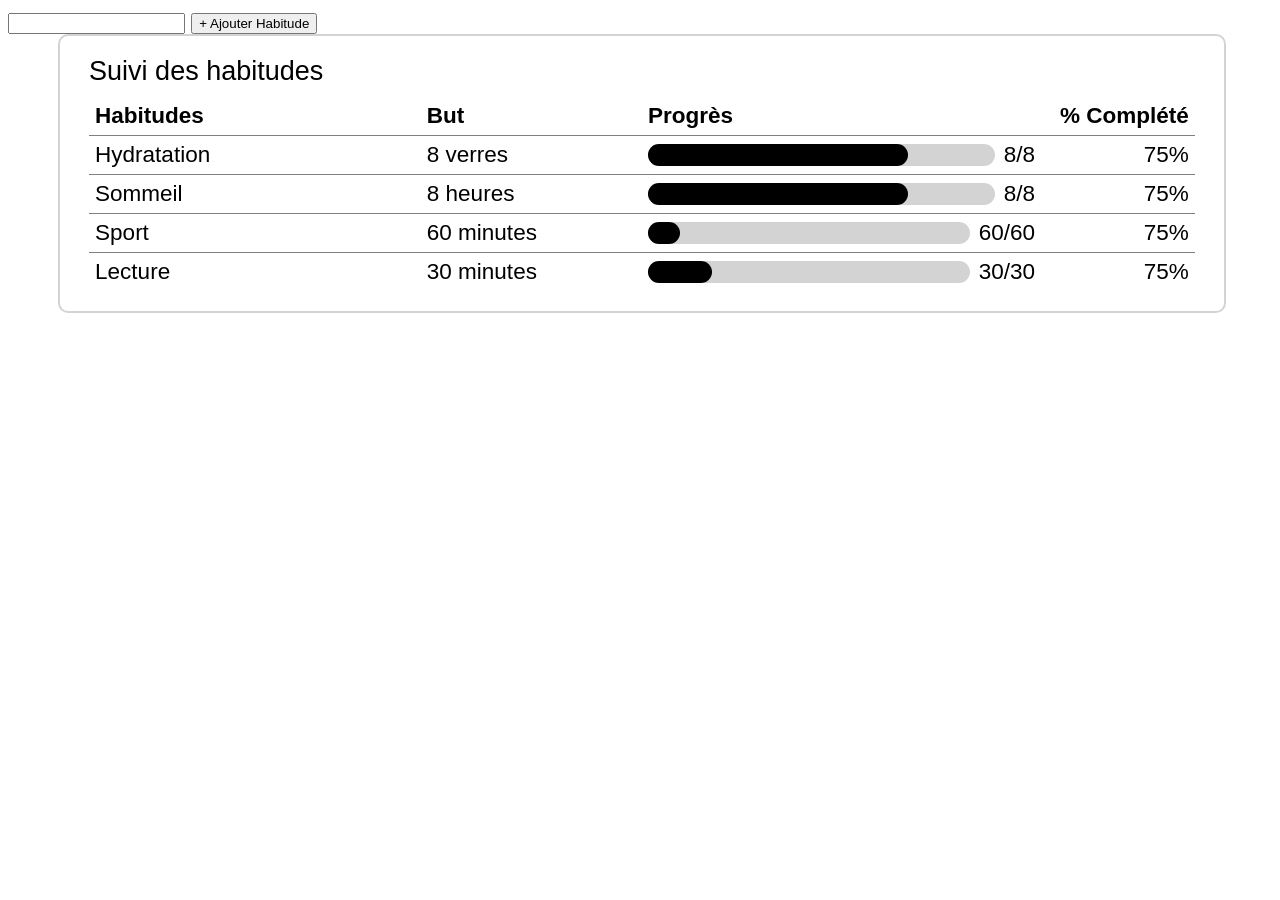
==== thingy.html @ 2ec72082 "Add files via upload" ====
<!DOCTYPE html>

<html lang="en">

    <head>
        <meta charset="UTF-8">
        <meta name="viewport" content="width=device-width, initial-scale=1.0">
        <title>xd</title>
        <style>
            :root{
                font-size: 2.5vh;
                font-family: Arial, sans-serif;
            }

            input::-webkit-inner-spin-button, input::-webkit-outer-spin-button {
                appearance: none;
            }

            #suivi {
                border: 2px solid lightgray;
                border-radius: 10px;
                margin-left: 50px;
                width: calc(100% - 100px);

            }

            table {
                border-collapse: collapse;
                width: 95%;
                margin: 20px auto;
                text-align: left;
            }
            
            th, td {
                padding: 6px;
                vertical-align: bottom;
            }

            tr{
                border-bottom: 1px solid grey;
            }

            table caption {
                font-size: 3vh;
                margin-bottom: 10px;
                text-align: left;
            }

            .tb_1 {
                width: 30%;
            }

            .tb_2 {
                width: 20%;
            }

            .tb_3 {
                width: 35%;
                display: flex;
                align-items: center;
                width: 100%;
                gap: 4px;
            }

            .tb_4 {
                width: 15%;
                text-align: right;
            }

            progress{
                appearance: none;
                border-radius: 200px;
                color: black;
                box-sizing: border-box;
                flex: 1;
            }   

            progress::-webkit-progress-bar {
                background: lightgray;
                border-radius: 100px;
            }

            progress::-webkit-progress-value {
                background: black;
                border-radius: 100px;
            }

            progress::-moz-progress-bar { 
                background: black; 
            }

            label {
                margin-left: 5px;
            }
        </style>
    </head>

    <body>
        <div>
            <input type="number" id="inp_hyd" min="0"  required>
            <button>+ Ajouter Habitude</button>
        </div>
        
        <div id="suivi">
            <table>
                <caption>Suivi des habitudes</caption>
                <tr>
                    <th class="tb_1">Habitudes</th>
                    <th class="tb_2">But</th>
                    <th style="text-align:left;">Progrès</th>
                    <th class="tb_4">% Complété</th>
                </tr>
                <tr>
                    <td class="tb_1">Hydratation</td>
                    <td class="tb_2">8 verres</td>
                    <td class="tb_3"><progress id="hydrat" max="8" value="6">Hydratation</progress><label for="hydrat">8/8</label></td>
                    <td class="tb_4">75%</td>
                <tr>
                    <td class="tb_1">Sommeil</td>
                    <td class="tb_2">8 heures</td>
                    <td class="tb_3"><progress id="hydrat" max="8" value="6">Sommeil</progress><label for="hydrat">8/8</label></td>
                    <td class="tb_4">75%</td>
                </tr>
                <tr>
                    <td class="tb_1">Sport</td>
                    <td class="tb_2">60 minutes</td>
                    <td class="tb_3"><progress id="hydrat" max="60" value="6">Sport</progress><label for="hydrat">60/60</label></td>
                    <td class="tb_4">75%</td>
                </tr>
                <tr style="border: none;">
                    <td class="tb_1">Lecture</td>
                    <td class="tb_2">30 minutes</td>
                    <td class="tb_3"><progress id="hydrat" max="30" value="6">Lecture</progress><label for="hydrat">30/30</label></td>
                    <td class="tb_4">75%</td>
                </tr>

            </table>
        </div>
    </body>

</html>
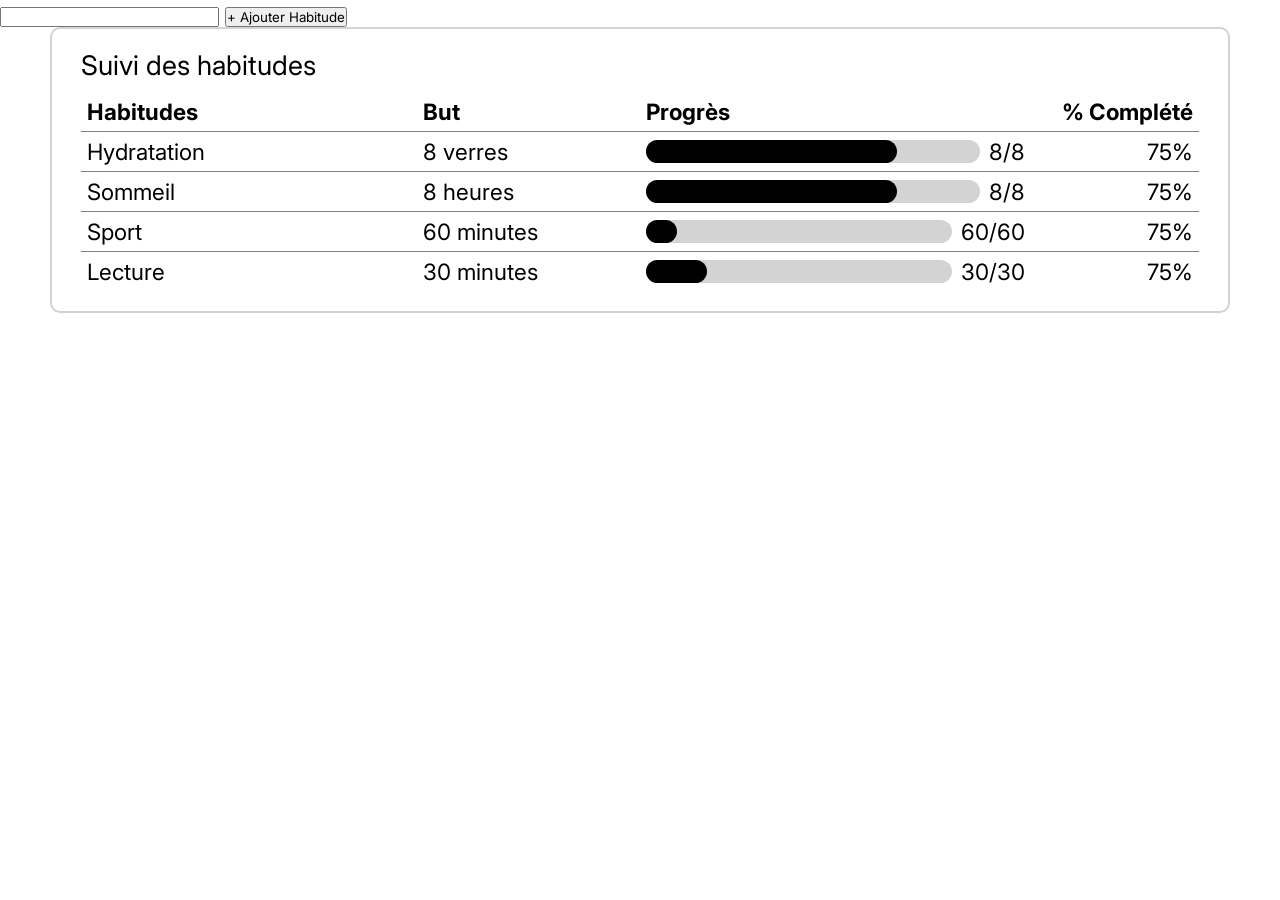
==== commit f92a2206: "rb: commit initial" ====
--- a/thingy.html
+++ b/thingy.html
@@ -1,141 +1,75 @@
 <!DOCTYPE html>
 
 <html lang="en">
+  <head>
+    <meta charset="UTF-8" />
+    <meta name="viewport" content="width=device-width, initial-scale=1.0" />
+    <link rel="stylesheet" href="./css/styles.css" />
+    <link rel="preconnect" href="https://fonts.googleapis.com" />
+    <link rel="preconnect" href="https://fonts.gstatic.com" crossorigin />
+    <link
+      href="https://fonts.googleapis.com/css2?family=Inter:ital,opsz,wght@0,14..32,100..900;1,14..32,100..900&display=swap"
+      rel="stylesheet"
+    />
+    <title>xd</title>
+  </head>
 
-    <head>
-        <meta charset="UTF-8">
-        <meta name="viewport" content="width=device-width, initial-scale=1.0">
-        <title>xd</title>
-        <style>
-            :root{
-                font-size: 2.5vh;
-                font-family: Arial, sans-serif;
-            }
+  <body>
+    <div>
+      <input type="number" id="inp_hyd" min="0" required />
+      <button>+ Ajouter Habitude</button>
+    </div>
 
-            input::-webkit-inner-spin-button, input::-webkit-outer-spin-button {
-                appearance: none;
-            }
+    <div id="suivi">
+      <table>
+        <caption>
+          Suivi des habitudes
+        </caption>
+        <tr>
+          <th class="tb_1">Habitudes</th>
+          <th class="tb_2">But</th>
+          <th style="text-align: left">Progrès</th>
+          <th class="tb_4">% Complété</th>
+        </tr>
+        <tr>
+          <td class="tb_1">Hydratation</td>
+          <td class="tb_2">8 verres</td>
+          <td class="tb_3">
+            <progress id="hydrat" max="8" value="6">Hydratation</progress
+            ><label for="hydrat">8/8</label>
+          </td>
+          <td class="tb_4">75%</td>
+        </tr>
 
-            #suivi {
-                border: 2px solid lightgray;
-                border-radius: 10px;
-                margin-left: 50px;
-                width: calc(100% - 100px);
-
-            }
-
-            table {
-                border-collapse: collapse;
-                width: 95%;
-                margin: 20px auto;
-                text-align: left;
-            }
-            
-            th, td {
-                padding: 6px;
-                vertical-align: bottom;
-            }
-
-            tr{
-                border-bottom: 1px solid grey;
-            }
-
-            table caption {
-                font-size: 3vh;
-                margin-bottom: 10px;
-                text-align: left;
-            }
-
-            .tb_1 {
-                width: 30%;
-            }
-
-            .tb_2 {
-                width: 20%;
-            }
-
-            .tb_3 {
-                width: 35%;
-                display: flex;
-                align-items: center;
-                width: 100%;
-                gap: 4px;
-            }
-
-            .tb_4 {
-                width: 15%;
-                text-align: right;
-            }
-
-            progress{
-                appearance: none;
-                border-radius: 200px;
-                color: black;
-                box-sizing: border-box;
-                flex: 1;
-            }   
-
-            progress::-webkit-progress-bar {
-                background: lightgray;
-                border-radius: 100px;
-            }
-
-            progress::-webkit-progress-value {
-                background: black;
-                border-radius: 100px;
-            }
-
-            progress::-moz-progress-bar { 
-                background: black; 
-            }
-
-            label {
-                margin-left: 5px;
-            }
-        </style>
-    </head>
-
-    <body>
-        <div>
-            <input type="number" id="inp_hyd" min="0"  required>
-            <button>+ Ajouter Habitude</button>
-        </div>
-        
-        <div id="suivi">
-            <table>
-                <caption>Suivi des habitudes</caption>
-                <tr>
-                    <th class="tb_1">Habitudes</th>
-                    <th class="tb_2">But</th>
-                    <th style="text-align:left;">Progrès</th>
-                    <th class="tb_4">% Complété</th>
-                </tr>
-                <tr>
-                    <td class="tb_1">Hydratation</td>
-                    <td class="tb_2">8 verres</td>
-                    <td class="tb_3"><progress id="hydrat" max="8" value="6">Hydratation</progress><label for="hydrat">8/8</label></td>
-                    <td class="tb_4">75%</td>
-                <tr>
-                    <td class="tb_1">Sommeil</td>
-                    <td class="tb_2">8 heures</td>
-                    <td class="tb_3"><progress id="hydrat" max="8" value="6">Sommeil</progress><label for="hydrat">8/8</label></td>
-                    <td class="tb_4">75%</td>
-                </tr>
-                <tr>
-                    <td class="tb_1">Sport</td>
-                    <td class="tb_2">60 minutes</td>
-                    <td class="tb_3"><progress id="hydrat" max="60" value="6">Sport</progress><label for="hydrat">60/60</label></td>
-                    <td class="tb_4">75%</td>
-                </tr>
-                <tr style="border: none;">
-                    <td class="tb_1">Lecture</td>
-                    <td class="tb_2">30 minutes</td>
-                    <td class="tb_3"><progress id="hydrat" max="30" value="6">Lecture</progress><label for="hydrat">30/30</label></td>
-                    <td class="tb_4">75%</td>
-                </tr>
-
-            </table>
-        </div>
-    </body>
-
-</html>+        <tr>
+          <td class="tb_1">Sommeil</td>
+          <td class="tb_2">8 heures</td>
+          <td class="tb_3">
+            <progress id="hydrat" max="8" value="6">Sommeil</progress
+            ><label for="hydrat">8/8</label>
+          </td>
+          <td class="tb_4">75%</td>
+        </tr>
+        <tr>
+          <td class="tb_1">Sport</td>
+          <td class="tb_2">60 minutes</td>
+          <td class="tb_3">
+            <progress id="hydrat" max="60" value="6">Sport</progress
+            ><label for="hydrat">60/60</label>
+          </td>
+          <td class="tb_4">75%</td>
+        </tr>
+        <tr style="border: none">
+          <td class="tb_1">Lecture</td>
+          <td class="tb_2">30 minutes</td>
+          <td class="tb_3">
+            <progress id="hydrat" max="30" value="6">Lecture</progress
+            ><label for="hydrat">30/30</label>
+          </td>
+          <td class="tb_4">75%</td>
+        </tr>
+      </table>
+    </div>
+    <script src="/script.js"></script>
+  </body>
+</html>
--- a/css/styles.css
+++ b/css/styles.css
@@ -0,0 +1,8 @@
+@import url(progresion.css);
+
+* {
+    padding: 0;
+    margin: 0;
+    box-sizing: border-box;
+    font-family: "Inter", sans-serif;
+}
